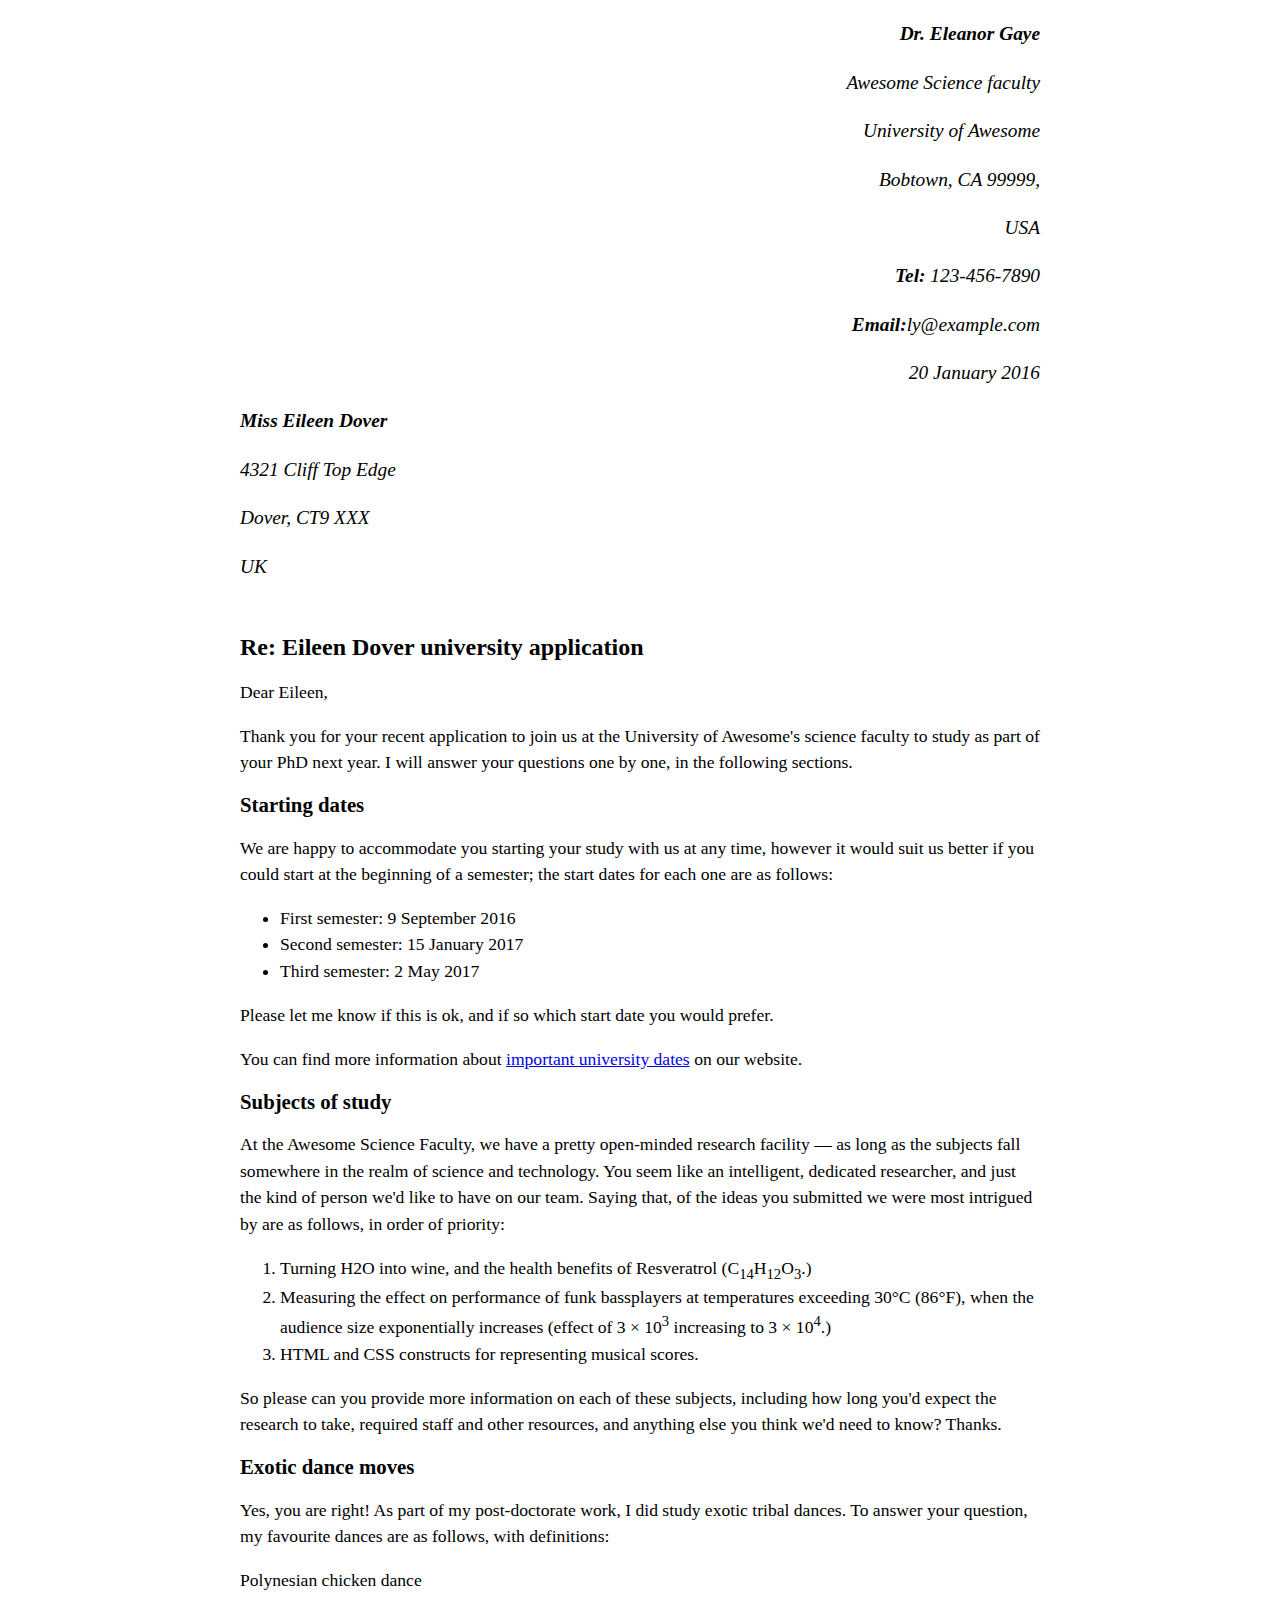
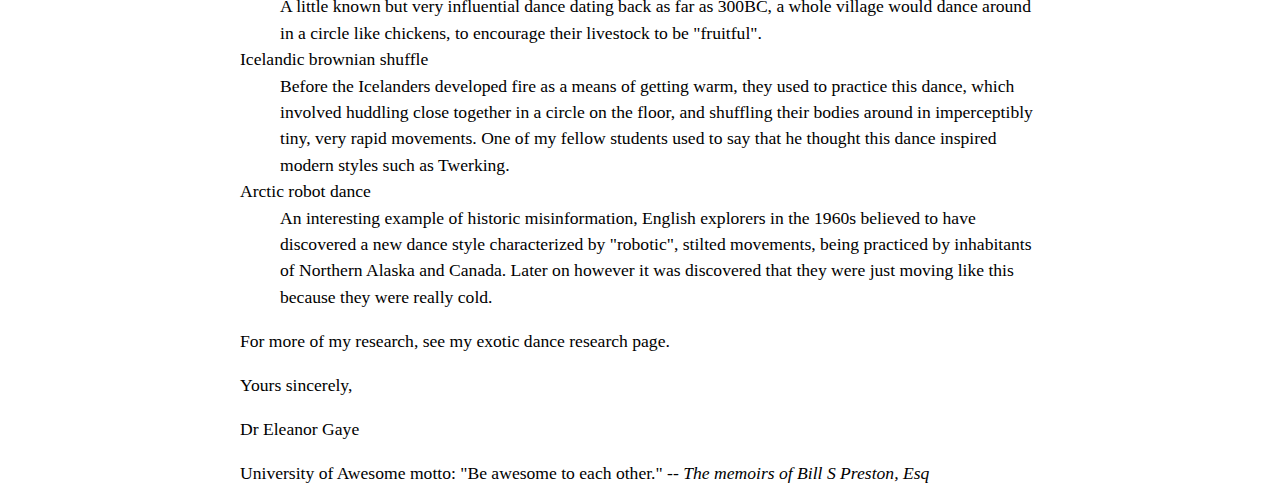
==== index.html @ 8f5c2294 "Fix list & superscript/subscript" ====
<!doctype html>
<html lang="en-US">
  <head>
    <meta charset="utf-8" />
    <meta name="viewport" content="width=device-width" />
    <link href="styles/style.css" rel="stylesheet" />
    <link href="https://fonts.googleapis.com/css?family=Open+Sans" rel="stylesheet" />
    <title>Markup a Letter Test</title>
  </head>

 <body>
  <div class="sender-column">
  <address>  
    <p><strong>Dr. Eleanor Gaye</strong></p>
    <p>Awesome Science faculty</p>
    <p>University of Awesome</p>
    <p>Bobtown, CA 99999,</p>
    <p>USA</p>
    <p><strong>Tel:</strong> 123-456-7890</p>
    <p><strong>Email:</strong>ly@example.com</p>
    <p>20 January 2016</p>
  </address>
  </div>

  <address>
    <p><strong>Miss Eileen Dover</strong></p>
    <p>4321 Cliff Top Edge</p>
    <p>Dover, CT9 XXX</p>
    <p>UK</p>
  </address>

  <br>

  <h1>Re: Eileen Dover university application</h1>

  <p>Dear Eileen,</p>
  <p>Thank you for your recent application to join us at the University of Awesome's science faculty to study as part of your PhD next year. I will answer your questions one by one, in the following sections.</p>

  <h2>Starting dates</h2>

  <p>We are happy to accommodate you starting your study with us at any time, however it would suit us better if you could start at the beginning of a semester; the start dates for each one are as follows:</p>
  <ul>
    <li>First semester: 9 September 2016</li>
    <li>Second semester: 15 January 2017</li>
    <li>Third semester: 2 May 2017</li>
  </ul>
  <p>Please let me know if this is ok, and if so which start date you would prefer.</p>
  <p>You can find more information about <a href="https://www.example.com">important university dates</a> on our website.</p>

  <h2>Subjects of study</h2>

  <p>At the Awesome Science Faculty, we have a pretty open-minded research facility — as long as the subjects fall somewhere in the realm of science and technology. You seem like an intelligent, dedicated researcher, and just the kind of person we'd like to have on our team. Saying that, of the ideas you submitted we were most intrigued by are as follows, in order of priority:</p>
  
  <ol type="1">
    <li>Turning H2O into wine, and the health benefits of Resveratrol (C<sub>14</sub>H<sub>12</sub>O<sub>3</sub>.)</li>
    <li>Measuring the effect on performance of funk bassplayers at temperatures exceeding 30°C (86°F), when the audience size exponentially increases (effect of 3 × 10<sup>3</sup> increasing to 3 × 10<sup>4</sup>.)</li>
    <li>HTML and CSS constructs for representing musical scores.</li>
  </ol>

  <p>So please can you provide more information on each of these subjects, including how long you'd expect the research to take, required staff and other resources, and anything else you think we'd need to know? Thanks.</p>
 
  <h2>Exotic dance moves</h2>

  <p>Yes, you are right! As part of my post-doctorate work, I did study exotic tribal dances. To answer your question, my favourite dances are as follows, with definitions:</p>

  <dl>
    <dt>Polynesian chicken dance</dt>
    <dd>A little known but very influential dance dating back as far as 300BC, a whole village would dance around in a circle like chickens, to encourage their livestock to be "fruitful".</dd>
    <dt>Icelandic brownian shuffle</dt>
    <dd>Before the Icelanders developed fire as a means of getting warm, they used to practice this dance, which involved huddling close together in a circle on the floor, and shuffling their bodies around in imperceptibly tiny, very rapid movements. One of my fellow students used to say that he thought this dance inspired modern styles such as Twerking.</dd>
    <dt>Arctic robot dance</dt>
    <dd>An interesting example of historic misinformation, English explorers in the 1960s believed to have discovered a new dance style characterized by "robotic", stilted movements, being practiced by inhabitants of Northern Alaska and Canada. Later on however it was discovered that they were just moving like this because they were really cold.</dd>
  </dl>

  <p>For more of my research, see my exotic dance research page.</p>

  <p>Yours sincerely,</p>
  <p>Dr Eleanor Gaye</p>
  
  <p>University of Awesome motto: "Be awesome to each other." -- <em>The memoirs of Bill S Preston, Esq</em></p>
</body>
---- styles/style.css ----
body {
  max-width: 800px;
  margin: 0 auto;
}

.sender-column {
  text-align: right;
}

h1 {
  font-size: 1.5em;
}

h2 {
  font-size: 1.3em;
}

p,ul,ol,dl,address {
  font-size: 1.1em;
}

p, li, dd, dt, address {
  line-height: 1.5;
}
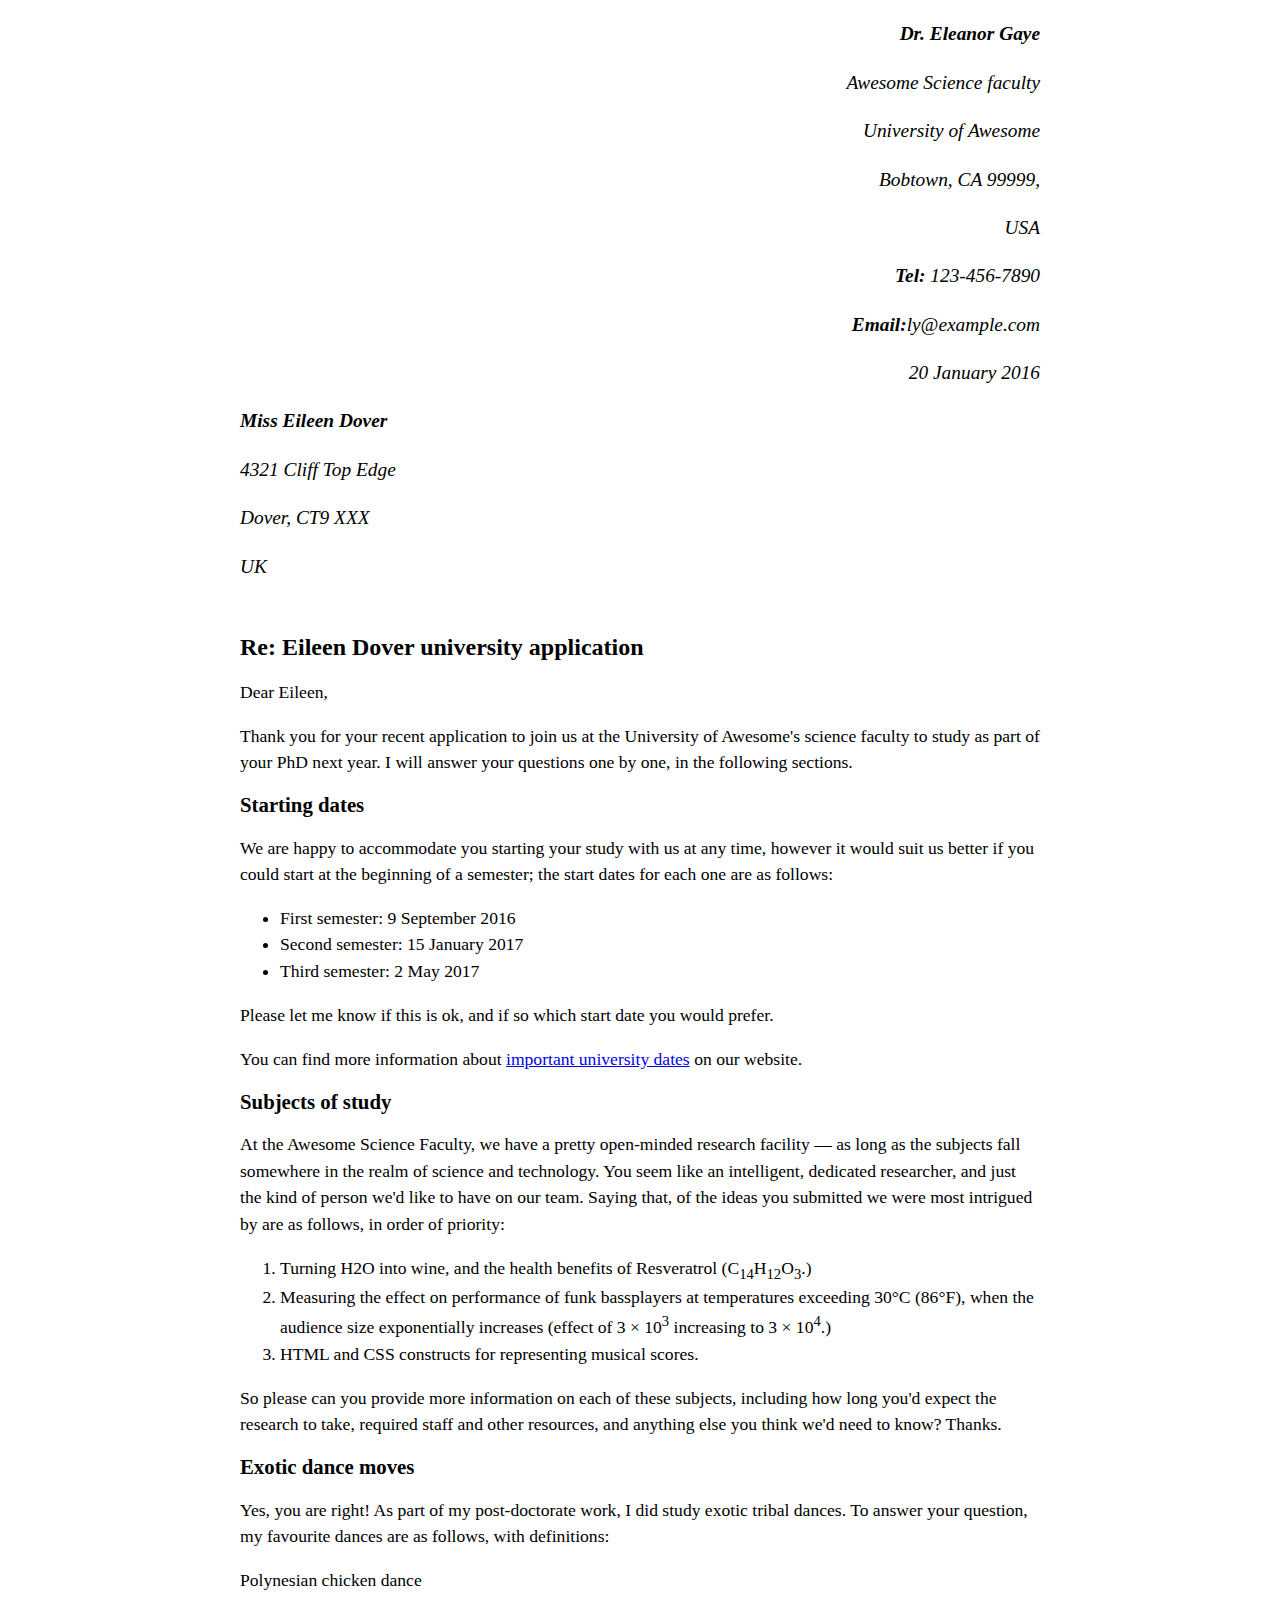
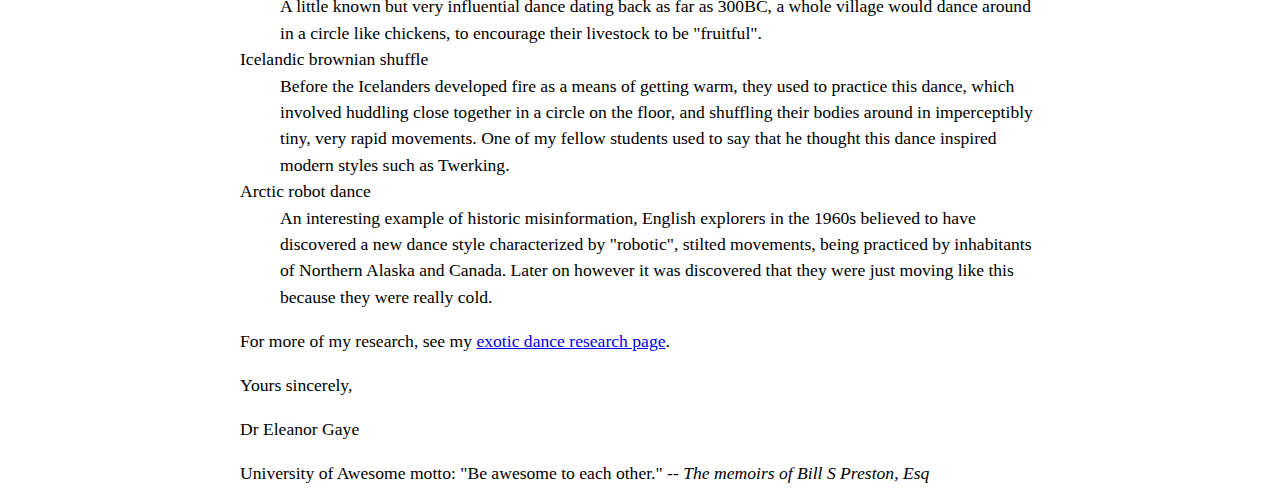
==== commit a9aeec8d: "Fix missing hyperlink" ====
--- a/index.html
+++ b/index.html
@@ -72,7 +72,7 @@
     <dd>An interesting example of historic misinformation, English explorers in the 1960s believed to have discovered a new dance style characterized by "robotic", stilted movements, being practiced by inhabitants of Northern Alaska and Canada. Later on however it was discovered that they were just moving like this because they were really cold.</dd>
   </dl>
 
-  <p>For more of my research, see my exotic dance research page.</p>
+  <p>For more of my research, see my <a href="https://www.example.com">exotic dance research page</a>.</p>
 
   <p>Yours sincerely,</p>
   <p>Dr Eleanor Gaye</p>
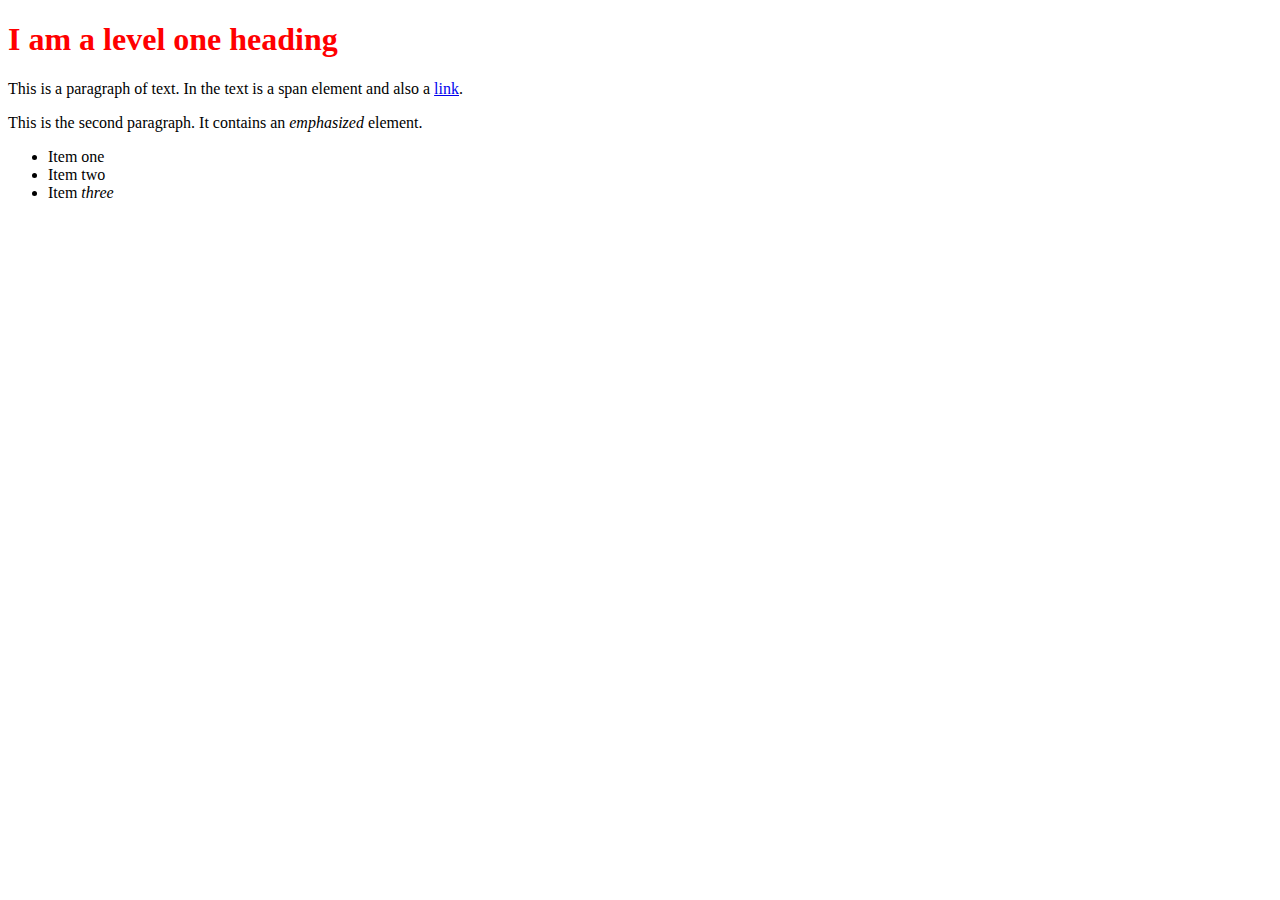
==== commit 19513e65: "Archive site-structuring & start CSS exercises" ====
--- a/index.html
+++ b/index.html
@@ -1,81 +1,28 @@
 <!doctype html>
-<html lang="en-US">
+<html lang="en">
   <head>
     <meta charset="utf-8" />
-    <meta name="viewport" content="width=device-width" />
-    <link href="styles/style.css" rel="stylesheet" />
-    <link href="https://fonts.googleapis.com/css?family=Open+Sans" rel="stylesheet" />
-    <title>Markup a Letter Test</title>
+    <link rel="stylesheet" href="styles.css" />
+    <title>Getting started with CSS</title>
   </head>
 
- <body>
-  <div class="sender-column">
-  <address>  
-    <p><strong>Dr. Eleanor Gaye</strong></p>
-    <p>Awesome Science faculty</p>
-    <p>University of Awesome</p>
-    <p>Bobtown, CA 99999,</p>
-    <p>USA</p>
-    <p><strong>Tel:</strong> 123-456-7890</p>
-    <p><strong>Email:</strong>ly@example.com</p>
-    <p>20 January 2016</p>
-  </address>
-  </div>
+  <body>
+    <h1>I am a level one heading</h1>
 
-  <address>
-    <p><strong>Miss Eileen Dover</strong></p>
-    <p>4321 Cliff Top Edge</p>
-    <p>Dover, CT9 XXX</p>
-    <p>UK</p>
-  </address>
+    <p>
+      This is a paragraph of text. In the text is a
+      <span>span element</span> and also a
+      <a href="https://example.com">link</a>.
+    </p>
 
-  <br>
+    <p>
+      This is the second paragraph. It contains an <em>emphasized</em> element.
+    </p>
 
-  <h1>Re: Eileen Dover university application</h1>
-
-  <p>Dear Eileen,</p>
-  <p>Thank you for your recent application to join us at the University of Awesome's science faculty to study as part of your PhD next year. I will answer your questions one by one, in the following sections.</p>
-
-  <h2>Starting dates</h2>
-
-  <p>We are happy to accommodate you starting your study with us at any time, however it would suit us better if you could start at the beginning of a semester; the start dates for each one are as follows:</p>
-  <ul>
-    <li>First semester: 9 September 2016</li>
-    <li>Second semester: 15 January 2017</li>
-    <li>Third semester: 2 May 2017</li>
-  </ul>
-  <p>Please let me know if this is ok, and if so which start date you would prefer.</p>
-  <p>You can find more information about <a href="https://www.example.com">important university dates</a> on our website.</p>
-
-  <h2>Subjects of study</h2>
-
-  <p>At the Awesome Science Faculty, we have a pretty open-minded research facility — as long as the subjects fall somewhere in the realm of science and technology. You seem like an intelligent, dedicated researcher, and just the kind of person we'd like to have on our team. Saying that, of the ideas you submitted we were most intrigued by are as follows, in order of priority:</p>
-  
-  <ol type="1">
-    <li>Turning H2O into wine, and the health benefits of Resveratrol (C<sub>14</sub>H<sub>12</sub>O<sub>3</sub>.)</li>
-    <li>Measuring the effect on performance of funk bassplayers at temperatures exceeding 30°C (86°F), when the audience size exponentially increases (effect of 3 × 10<sup>3</sup> increasing to 3 × 10<sup>4</sup>.)</li>
-    <li>HTML and CSS constructs for representing musical scores.</li>
-  </ol>
-
-  <p>So please can you provide more information on each of these subjects, including how long you'd expect the research to take, required staff and other resources, and anything else you think we'd need to know? Thanks.</p>
- 
-  <h2>Exotic dance moves</h2>
-
-  <p>Yes, you are right! As part of my post-doctorate work, I did study exotic tribal dances. To answer your question, my favourite dances are as follows, with definitions:</p>
-
-  <dl>
-    <dt>Polynesian chicken dance</dt>
-    <dd>A little known but very influential dance dating back as far as 300BC, a whole village would dance around in a circle like chickens, to encourage their livestock to be "fruitful".</dd>
-    <dt>Icelandic brownian shuffle</dt>
-    <dd>Before the Icelanders developed fire as a means of getting warm, they used to practice this dance, which involved huddling close together in a circle on the floor, and shuffling their bodies around in imperceptibly tiny, very rapid movements. One of my fellow students used to say that he thought this dance inspired modern styles such as Twerking.</dd>
-    <dt>Arctic robot dance</dt>
-    <dd>An interesting example of historic misinformation, English explorers in the 1960s believed to have discovered a new dance style characterized by "robotic", stilted movements, being practiced by inhabitants of Northern Alaska and Canada. Later on however it was discovered that they were just moving like this because they were really cold.</dd>
-  </dl>
-
-  <p>For more of my research, see my <a href="https://www.example.com">exotic dance research page</a>.</p>
-
-  <p>Yours sincerely,</p>
-  <p>Dr Eleanor Gaye</p>
-  
-  <p>University of Awesome motto: "Be awesome to each other." -- <em>The memoirs of Bill S Preston, Esq</em></p>
-</body>+    <ul>
+      <li>Item <span>one</span></li>
+      <li>Item two</li>
+      <li>Item <em>three</em></li>
+    </ul>
+  </body>
+</html>
--- a/styles.css
+++ b/styles.css
@@ -0,0 +1,4 @@
+h1 {
+    color: red;
+  }
+  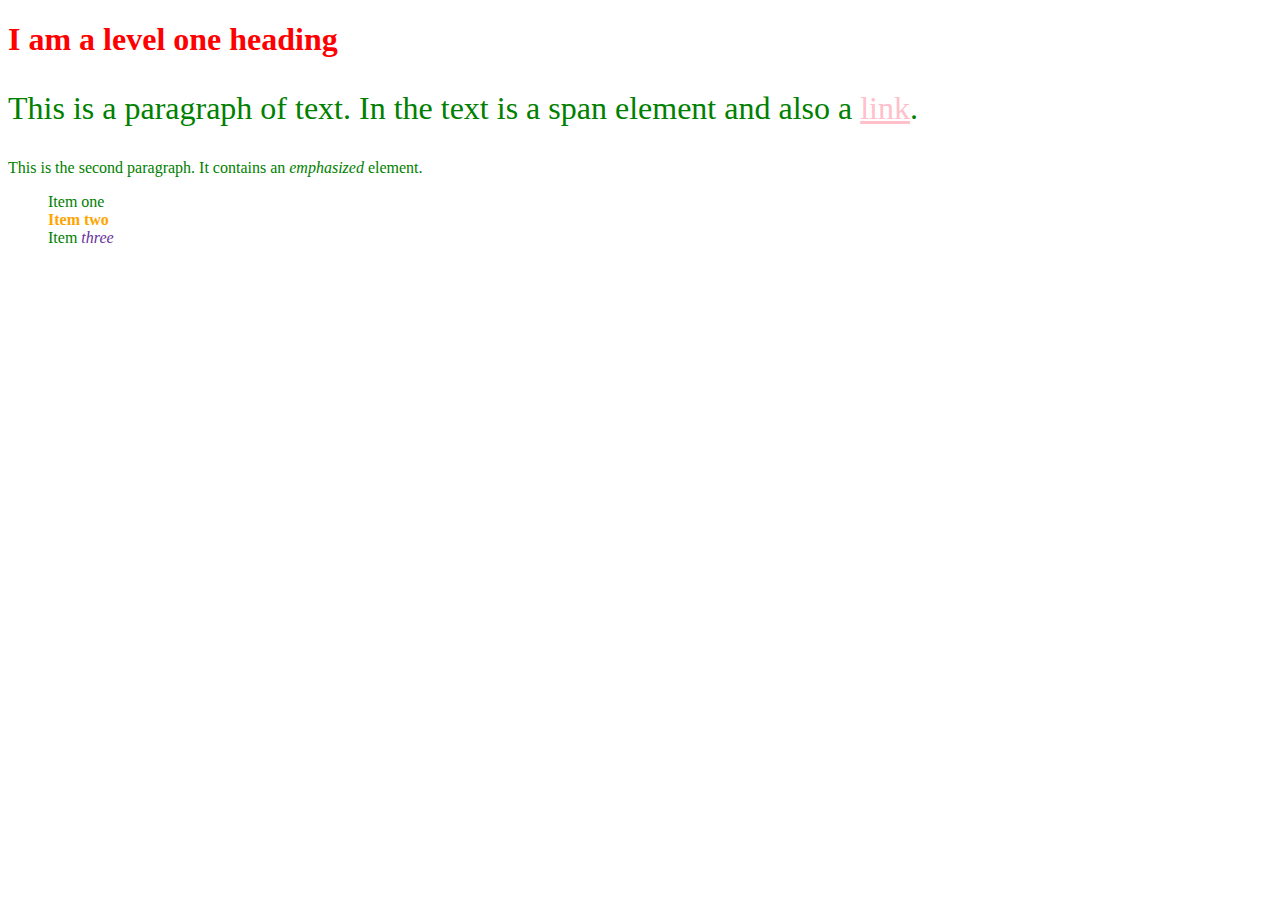
==== commit 39e97058: "Added all CSS" ====
--- a/index.html
+++ b/index.html
@@ -20,9 +20,9 @@
     </p>
 
     <ul>
-      <li>Item <span>one</span></li>
-      <li>Item two</li>
-      <li>Item <em>three</em></li>
-    </ul>
+        <li>Item one</li>
+        <li class="special">Item two</li>
+        <li>Item <em>three</em></li>
+      </ul>
   </body>
 </html>
--- a/styles.css
+++ b/styles.css
@@ -1,4 +1,51 @@
 h1 {
     color: red;
   }
+
+p,
+li {
+  color: green;
+}
+
+li {
+    list-style-type: none;
+  }
+
+.special {
+    color: orange;
+    font-weight: bold;
+}
+
+li.special,
+span.special {
+  color: orange;
+  font-weight: bold;
+}
+
+li em {
+    color: rebeccapurple;
+  }
+
+h1 + p {
+    font-size: 200%;
+  }
+
+  a:link {
+    color: pink;
+  }
+  
+  a:visited {
+    color: green;
+  }
+
+  a:hover {
+    text-decoration: none;
+  }
+
+  body h1 + p .special {
+    color: yellow;
+    background-color: black;
+    padding: 5px;
+  }
+  
   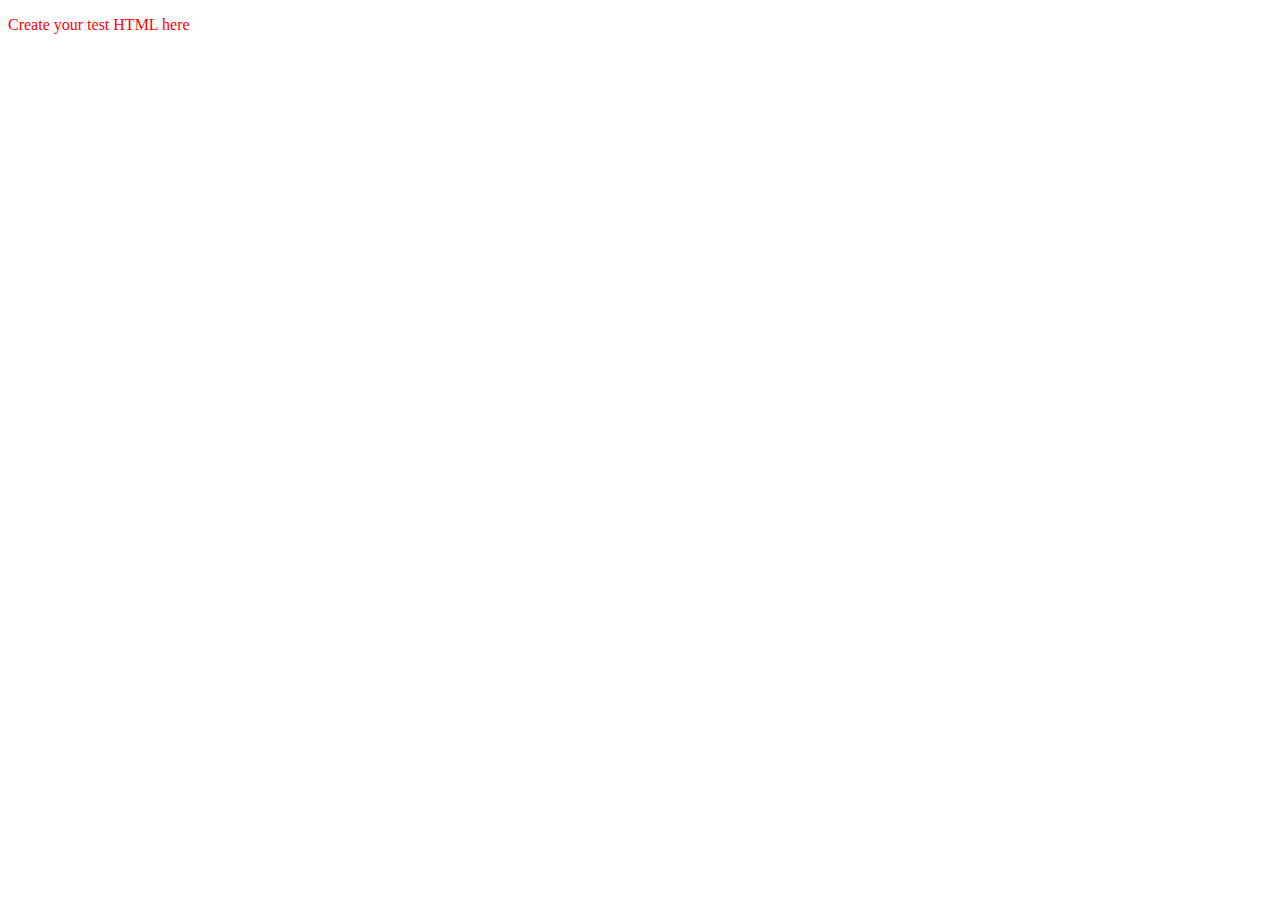
==== commit 760b036d: "CSS Experiment - Structure" ====
--- a/index.html
+++ b/index.html
@@ -2,27 +2,11 @@
 <html lang="en">
   <head>
     <meta charset="utf-8" />
+    <meta name="viewport" content="width=device-width" />
+    <title>My CSS experiments</title>
     <link rel="stylesheet" href="styles.css" />
-    <title>Getting started with CSS</title>
   </head>
-
   <body>
-    <h1>I am a level one heading</h1>
-
-    <p>
-      This is a paragraph of text. In the text is a
-      <span>span element</span> and also a
-      <a href="https://example.com">link</a>.
-    </p>
-
-    <p>
-      This is the second paragraph. It contains an <em>emphasized</em> element.
-    </p>
-
-    <ul>
-        <li>Item one</li>
-        <li class="special">Item two</li>
-        <li>Item <em>three</em></li>
-      </ul>
+    <p>Create your test HTML here</p>
   </body>
 </html>
--- a/styles.css
+++ b/styles.css
@@ -1,51 +1,6 @@
-h1 {
+/* Create your test CSS here */
+
+p {
     color: red;
   }
-
-p,
-li {
-  color: green;
-}
-
-li {
-    list-style-type: none;
-  }
-
-.special {
-    color: orange;
-    font-weight: bold;
-}
-
-li.special,
-span.special {
-  color: orange;
-  font-weight: bold;
-}
-
-li em {
-    color: rebeccapurple;
-  }
-
-h1 + p {
-    font-size: 200%;
-  }
-
-  a:link {
-    color: pink;
-  }
-  
-  a:visited {
-    color: green;
-  }
-
-  a:hover {
-    text-decoration: none;
-  }
-
-  body h1 + p .special {
-    color: yellow;
-    background-color: black;
-    padding: 5px;
-  }
-  
   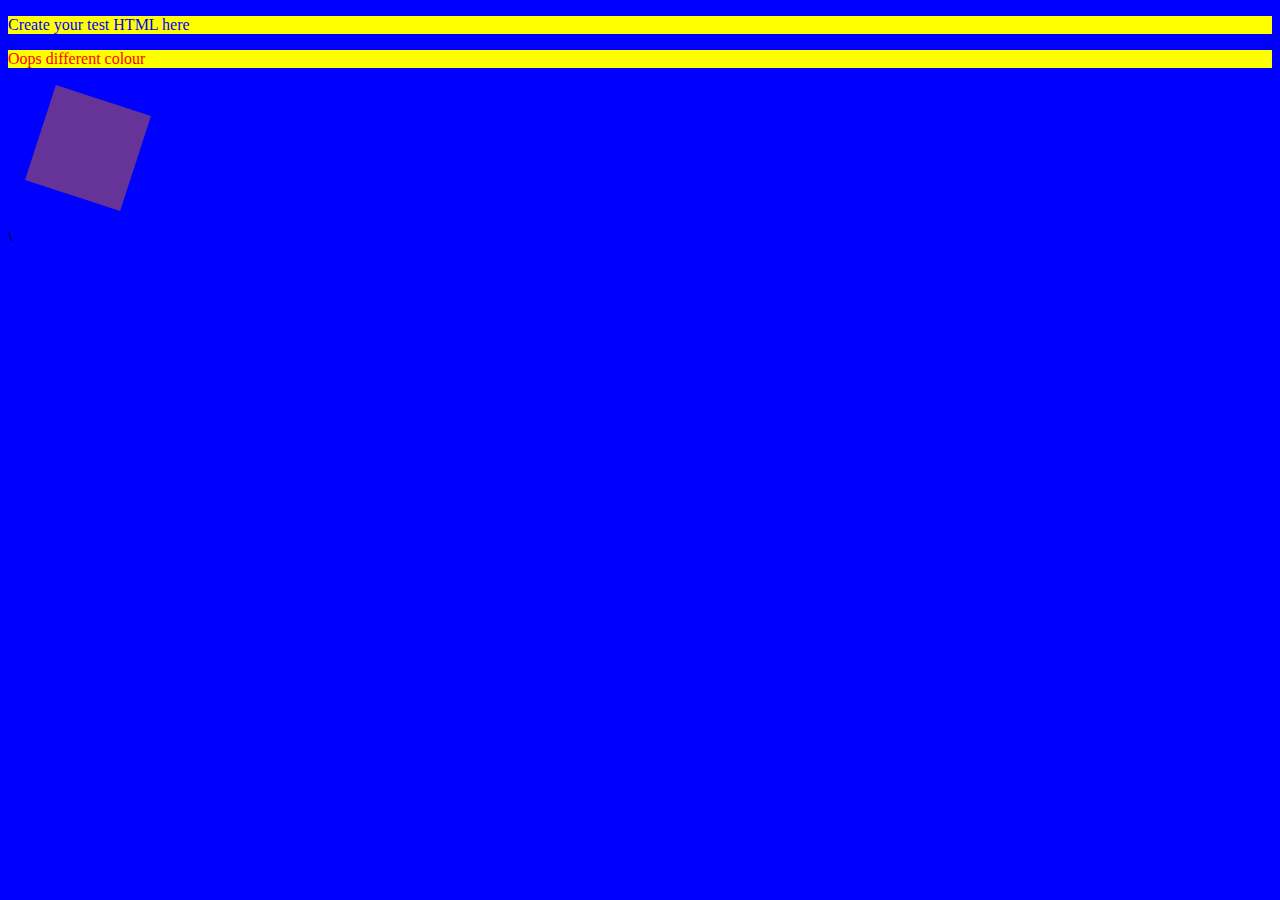
==== commit 614a3e44: "CSS Experiment - Final Structuring" ====
--- a/index.html
+++ b/index.html
@@ -8,5 +8,8 @@
   </head>
   <body>
     <p>Create your test HTML here</p>
+    <p class="special">Oops different colour</p>
+
+    <div class="box"></div>\
   </body>
 </html>
--- a/styles.css
+++ b/styles.css
@@ -1,6 +1,29 @@
 /* Create your test CSS here */
 
-p {
+.special {
     color: red;
   }
+  
+  p {
+    color: blue;
+    background-color: yellow;
+  }
+
+  .box {
+    margin: 30px;
+    width: 100px;
+    height: 100px;
+    background-color: rebeccapurple;
+    transform: rotate(0.8turn);
+  }
+
+  body {
+    background-color: pink;
+  }
+  
+  @media (min-width: 30em) {
+    body {
+      background-color: blue;
+    }
+  }
   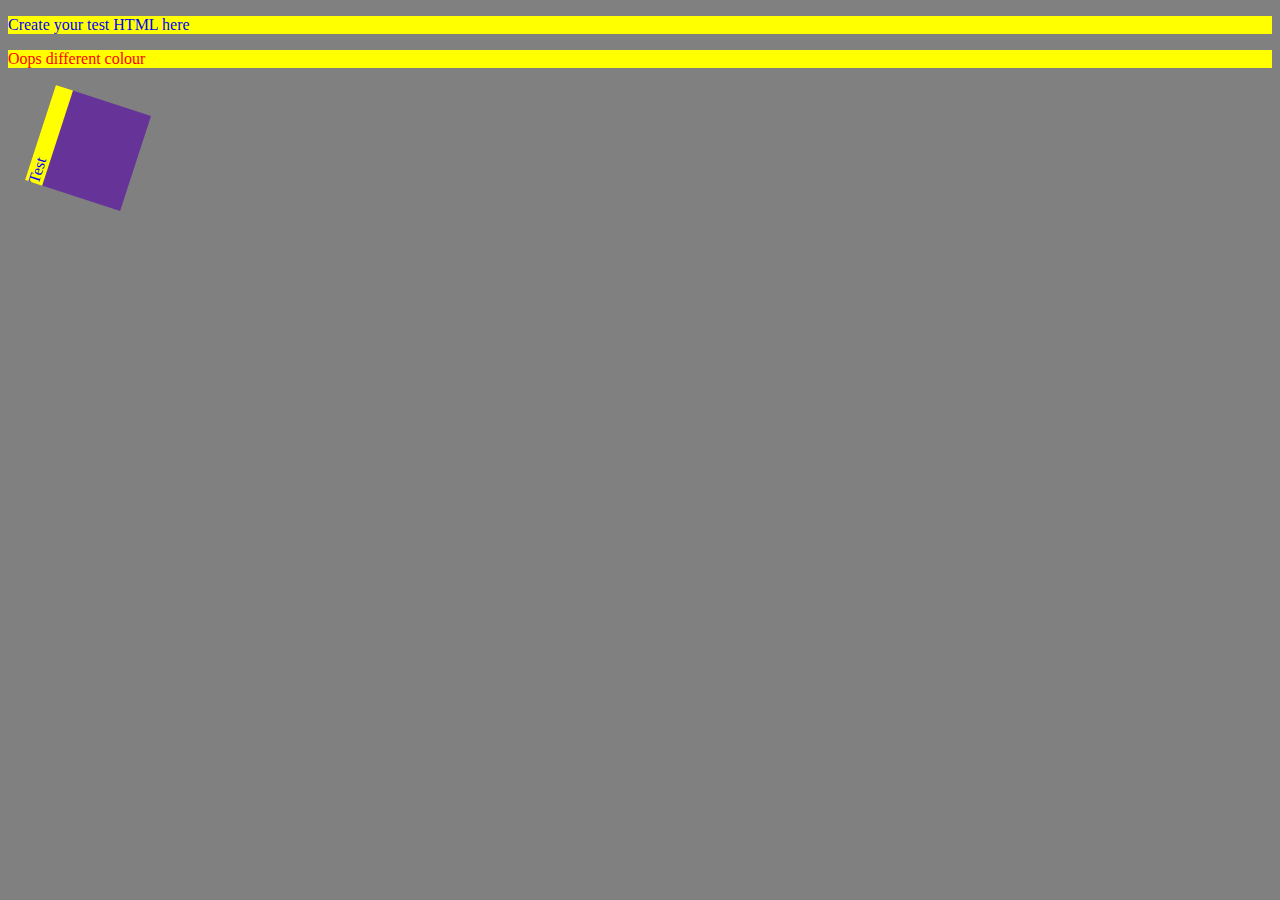
==== commit 55a6abf4: "CSS not working properly" ====
--- a/index.html
+++ b/index.html
@@ -10,6 +10,8 @@
     <p>Create your test HTML here</p>
     <p class="special">Oops different colour</p>
 
-    <div class="box"></div>\
+    <div class="box">
+        <p>Test</p>
+    </div>
   </body>
 </html>
--- a/styles.css
+++ b/styles.css
@@ -18,12 +18,6 @@
   }
 
   body {
-    background-color: pink;
-  }
-  
-  @media (min-width: 30em) {
-    body {
-      background-color: blue;
-    }
+    background-color: grey;
   }
   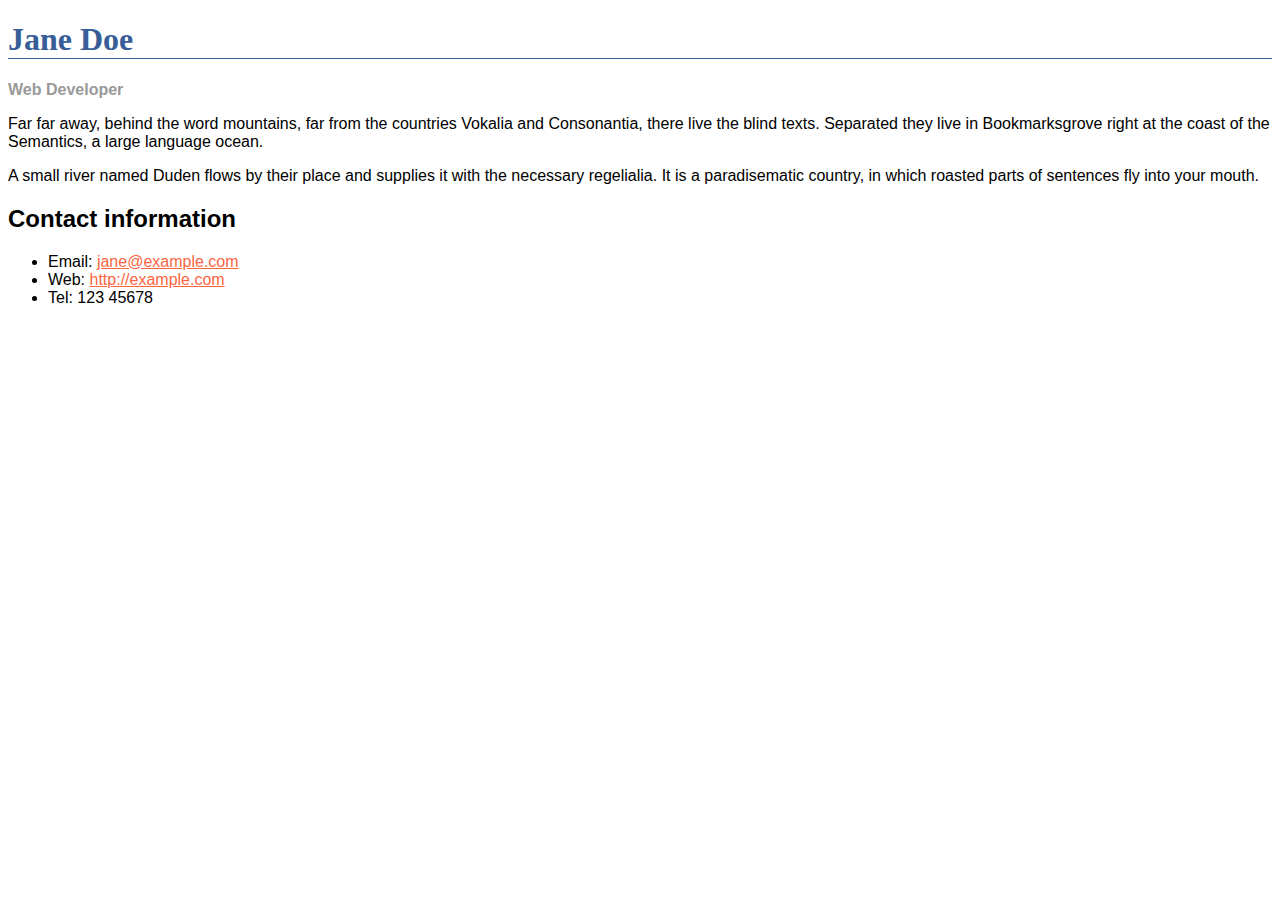
==== commit 0bdf8b87: "Jane Doe" ====
--- a/index.html
+++ b/index.html
@@ -7,11 +7,26 @@
     <link rel="stylesheet" href="styles.css" />
   </head>
   <body>
-    <p>Create your test HTML here</p>
-    <p class="special">Oops different colour</p>
-
-    <div class="box">
-        <p>Test</p>
-    </div>
+    <h1>Jane Doe</h1>
+    <div class="job-title">Web Developer</div>
+    <p>
+      Far far away, behind the word mountains, far from the countries Vokalia and
+      Consonantia, there live the blind texts. Separated they live in Bookmarksgrove
+      right at the coast of the Semantics, a large language ocean.
+    </p>
+    
+    <p>
+      A small river named Duden flows by their place and supplies it with the
+      necessary regelialia. It is a paradisematic country, in which roasted parts of
+      sentences fly into your mouth.
+    </p>
+    
+    <h2>Contact information</h2>
+    <ul>
+      <li>Email: <a href="mailto:jane@example.com">jane@example.com</a></li>
+      <li>Web: <a href="http://example.com">http://example.com</a></li>
+      <li>Tel: 123 45678</li>
+    </ul>
   </body>
 </html>
+
--- a/styles.css
+++ b/styles.css
@@ -1,23 +1,29 @@
-/* Create your test CSS here */
-
-.special {
-    color: red;
+body {
+    font-family: Arial, Helvetica, sans-serif;
   }
   
-  p {
-    color: blue;
-    background-color: yellow;
+  h1 {
+    color: #375e97;
+    font-size: 2em;
+    font-family: Georgia, "Times New Roman", Times, serif;
+    border-bottom: 1px solid #375e97;
   }
-
-  .box {
-    margin: 30px;
-    width: 100px;
-    height: 100px;
-    background-color: rebeccapurple;
-    transform: rotate(0.8turn);
+  
+  h2 {
+    font-size: 1.5em;
   }
-
-  body {
-    background-color: grey;
+  
+  .job-title {
+    color: #999999;
+    font-weight: bold;
+  }
+  
+  a:link,
+  a:visited {
+    color: #fb6542;
+  }
+  
+  a:hover {
+    text-decoration: none;
   }
   